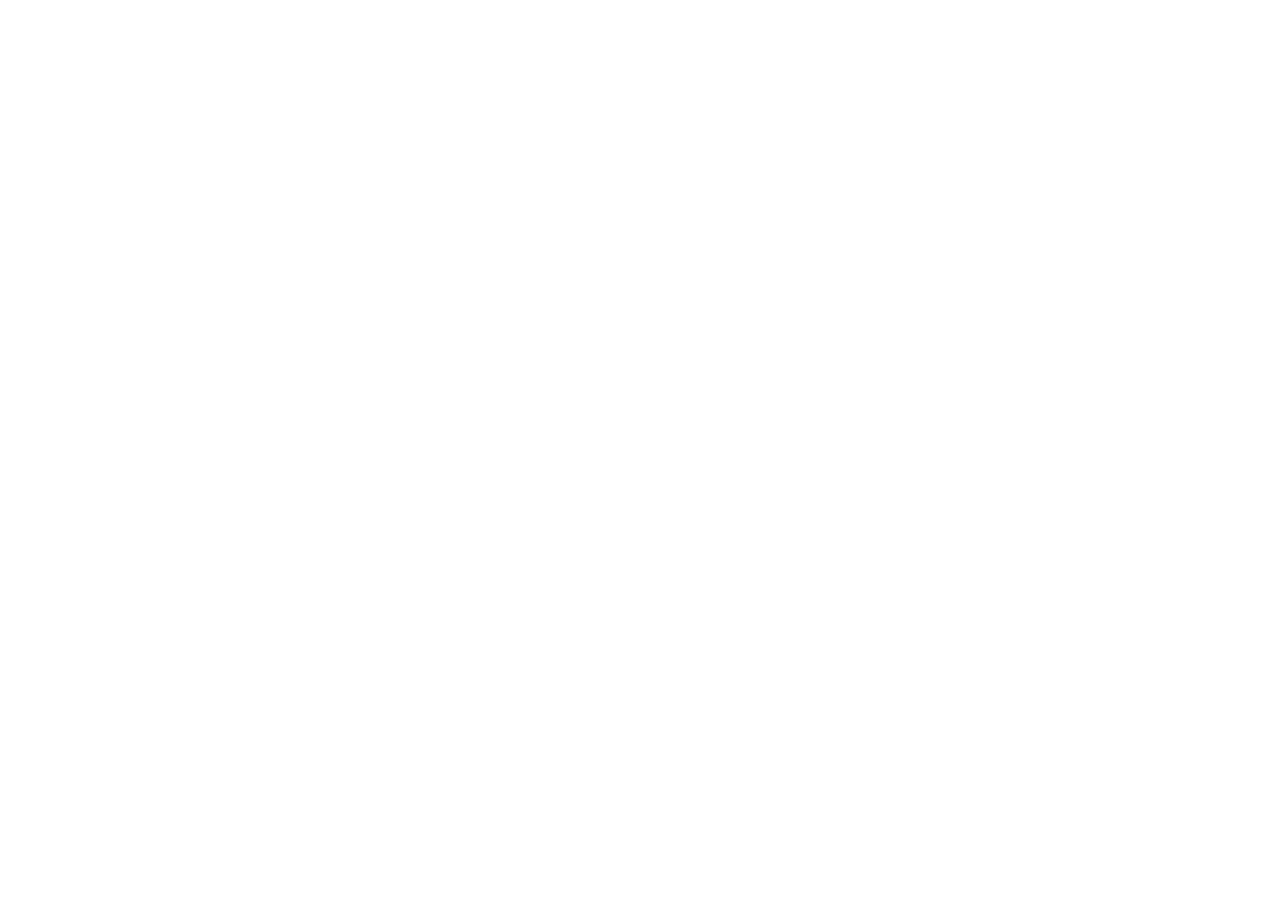
==== index.html @ f0586045 "starter file" ====
<!DOCTYPE html>
<html lang="en">
<head>
    <meta charset="UTF-8">
    <meta http-equiv="X-UA-Compatible" content="IE=edge">
    <meta name="viewport" content="width=device-width, initial-scale=1.0">
    <title>STARTER - Toybox Homepage</title>
</head>
<body>
    
</body>
</html>
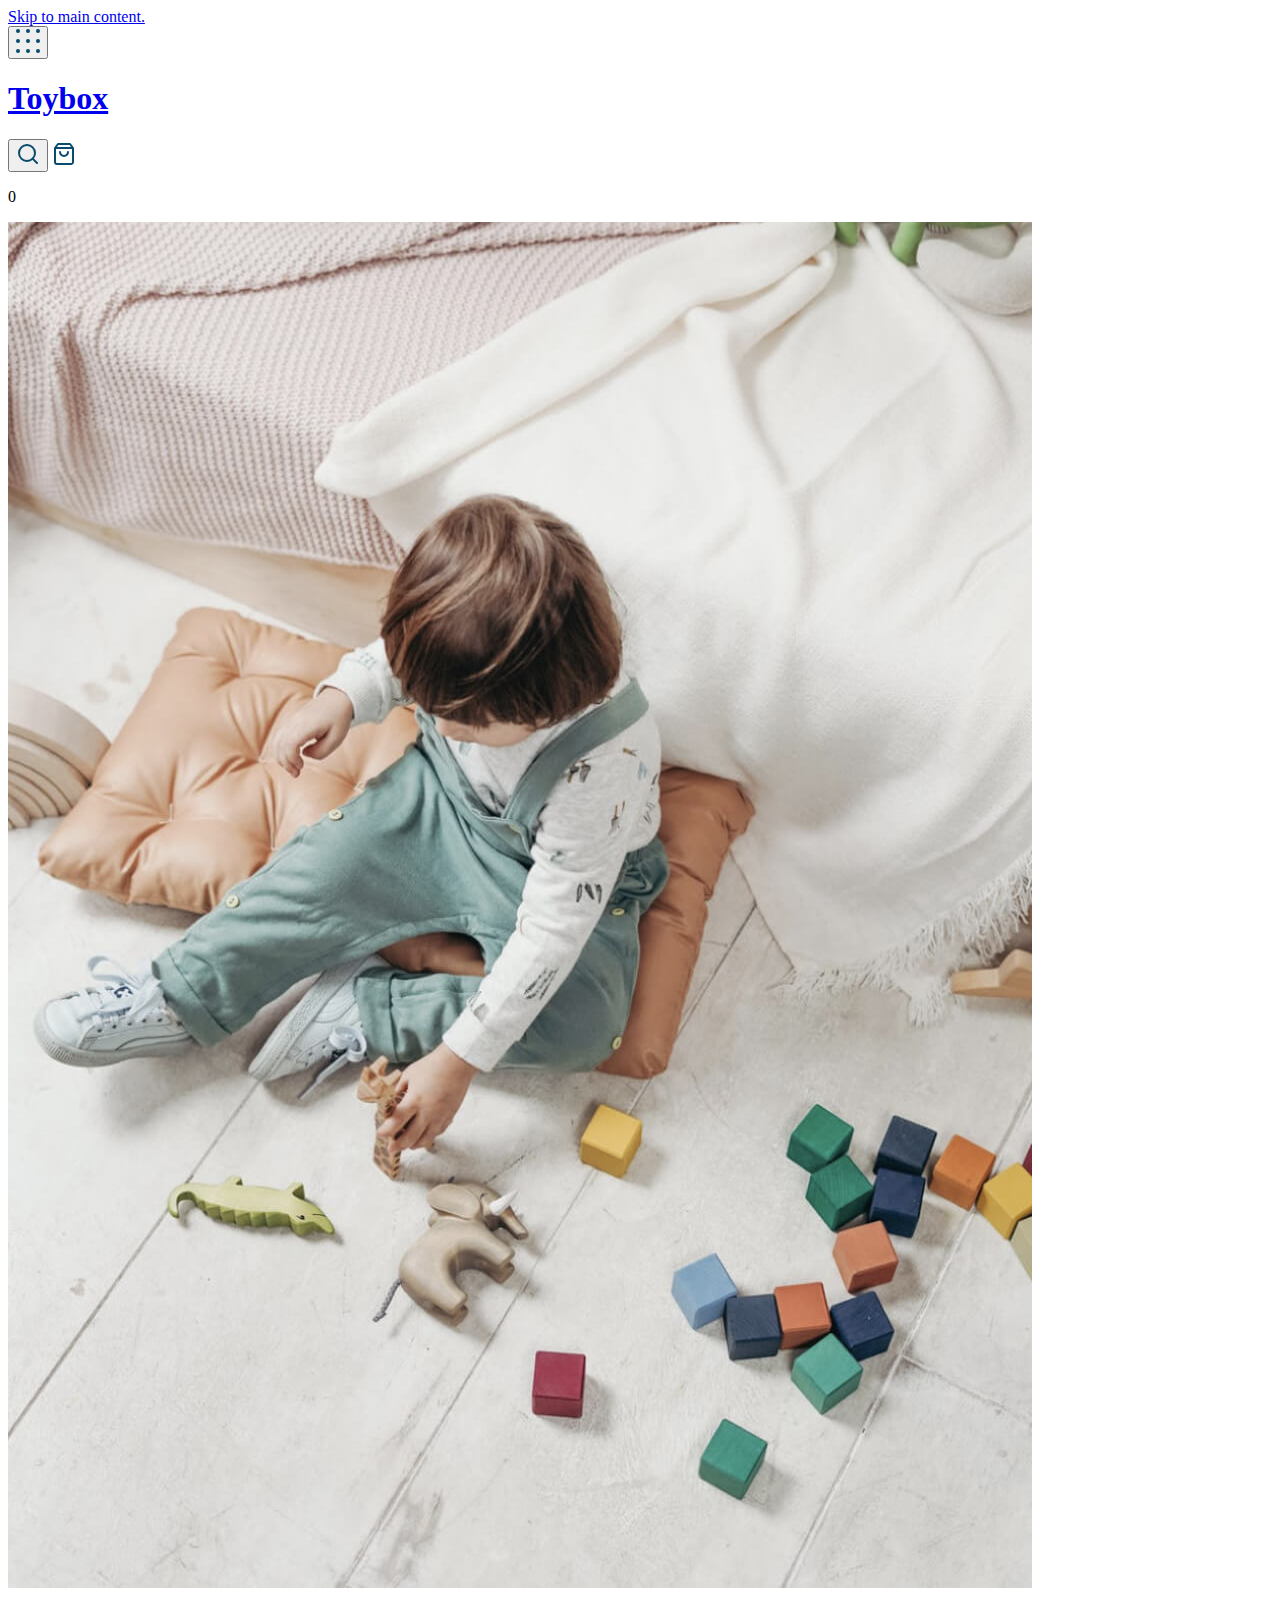
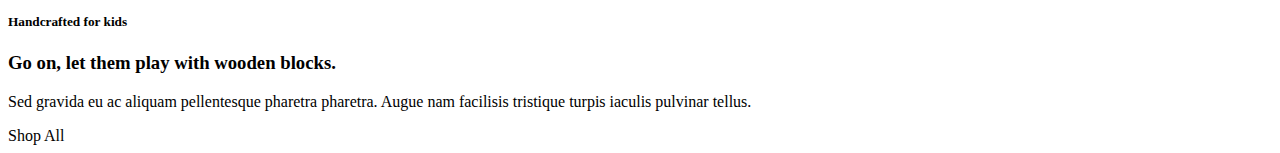
==== commit f551dd46: "added index header" ====
--- a/index.html
+++ b/index.html
@@ -8,5 +8,51 @@
 </head>
 <body>
     
+    <a href="#mainContent" class="skip-link">Skip to main content.</a>
+
+    <nav class="navBar">
+        <div class="wrapper">
+
+          <button class="menuIcon">
+              <img src="./assets/menu-button.svg" alt="open slide-out navigation" class="menuIcon">
+          </button>
+
+          <a href="#" class="logo">
+            <h1>Toybox</h1>
+          </a>
+
+          <div class="searchCart">
+            <button class="menuIcon">
+              <img src="./assets/search.svg" alt="search icon" class="searchIcon">
+            </button>
+            
+            <a href="#" class="bag">
+              <img src="./assets/shop-bag.svg" alt="shopping bag icon" class="bagIcon">
+            </a>
+
+            <div class="counter">
+              <p class="smallCopy">0</p>
+            </div> <!-- .counter END -->
+          </div> <!-- .searchCart END -->
+        </div> <!-- .wrapper END -->
+      </nav> <!-- .navBar END -->
+
+      <header>
+          
+        <div class="headerImgContainer wrapper">
+          <img src="./assets/header-image.jpg" alt="A child in overalls playing with colourful wooden blocks on the floor">
+        </div>
+
+        <div class="headerContent wrapper">
+          <div class="contentContainer">
+            <h5>Handcrafted for kids</h5>
+            <h3>Go on, let them play with wooden blocks.</h3>
+            <p>Sed gravida eu ac aliquam pellentesque pharetra pharetra. Augue nam facilisis tristique turpis iaculis pulvinar tellus.</p>
+            <a class="button">Shop All</a>
+          </div>
+        </div>
+
+      </header>
+
 </body>
 </html>